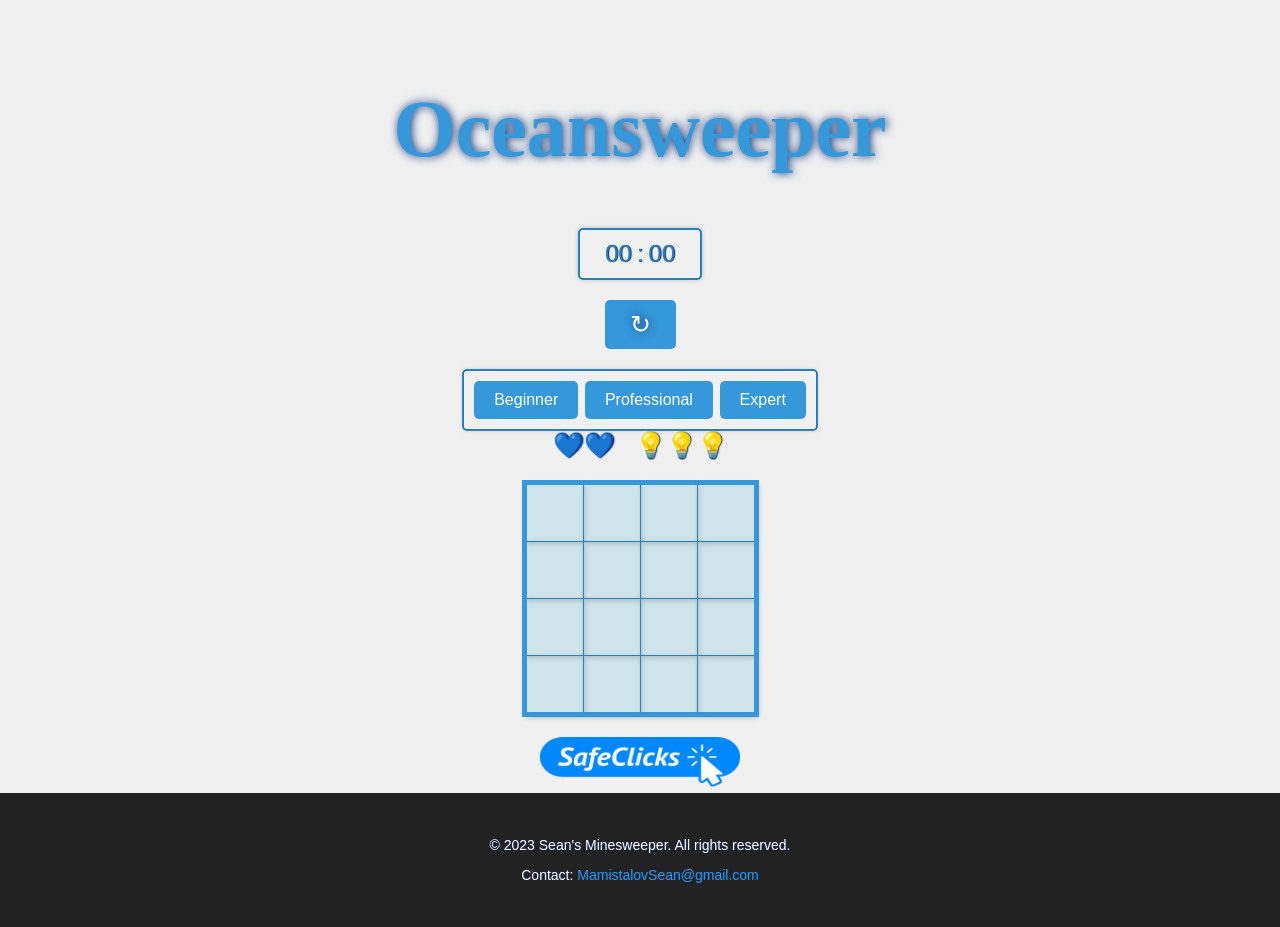
==== index.html @ a487496c "Update files" ====
<!DOCTYPE html>
<html lang="en">

<head>
  <meta charset="UTF-8" />
  <meta name="viewport" content="width=device-width, initial-scale=1.0" />
  <meta http-equiv="X-UA-Compatible" content="ie=edge" />
  <link rel="stylesheet" href="css/style.css" />
  <title>🌊💣 Oceansweeper 🌊💣</title>
  <link rel="icon" href="image/favicon.png" type="image/png" sizes="100x100">

</head>

<body class="opening" onload="init()">
  <!-- <h1>Oceansweeper</h1> -->

  <div class="timer-container">
    <h1>Oceansweeper</h1>

    <div class="timer">     
      <label id="minutes">00</label>:<label id="seconds">00</label>
    </div>

    <button class="restart-btn" onclick="restartButton()">↻</button>

    <div class="levels">
      <button class="firststage" onclick="changeLevel(this); init();">
        Beginner
      </button>
      <button class="secondstage" onclick="changeLevel(this); init();">
        Professional
      </button>
      <button class="thirdstage" onclick="changeLevel(this); init();">
        Expert
      </button>
    </div>

    <div class="clues">
      <div class="lives">❤️❤️❤️</div>
      <div class="hints" onclick="onHintClick()">💡💡💡</div>
    </div>

    <table>
      <tbody class="board"></tbody>
    </table>
    <div class="safe-click">
      <img onclick="safeMode()" class="safeclick-img" src="css/safeclick.png" alt="safeclick">
  </div>
    <footer>
      <div class="footer-content">
        <p>&copy; 2023 Sean's Minesweeper. All rights reserved.</p>
        <p>Contact: <a href="mailto:MamistalovSean@gmail.com">MamistalovSean@gmail.com</a></p>
      </div>
    </footer>

    <script src="js/util.js"></script>
    <script src="js/main.js"></script>
    <script src="js/constants.js"></script>
    <script src="js/gVar.js"></script>
    <script src="js/render.js"></script>
    <script src="js/hint.js"></script>
    <script src="js/level.js"></script>
    <script src="js/mines.js"></script>
    <script src="js/clickmouse.js"></script>
    <script src="js/safe.js"></script>

  
</body>

</html>
---- css/style.css ----
h1 {
  padding-top: 10px;
  color: #3498db;
  text-align: center;
  font-family: "Oswald", serif;
  font-size: 80px;
  text-shadow: rgb(14, 48, 116) 1px 0 10px;
}

.opening {
  background-image: url("ocean.gif");
  background-position: center;
  background-repeat: no-repeat;
  background-size: cover;
  animation: playGif 3s linear forwards;
}

body {
  margin: 0;
  padding: 0;
  font-family: Arial, sans-serif;
  background-color: #f0f0f0;
  min-height: 100vh;
  display: flex;
  flex-direction: column;
}

table {
  margin: 20px auto;
  border-collapse: collapse;
  border: 5px solid #3498db;
}

td {
  width: 30px;
  height: 30px;
  text-align: center;
  transition: 0.5s;
  padding: 10px;
  border: 1px solid #ccc;
}

td:hover {
  cursor: pointer;
  background-color: lightblue;
}

.levels {
  display: inline-block;
  border: 2px solid #2980b9;
  background-color: #f0f0f0;
  justify-content: space-around;
  align-items: center;
  margin-top: 20px;
  padding: 10px;
  border-radius: 5px;
  box-shadow: 0 0 5px rgba(0, 0, 0, 0.1);
}

.levels button {
  padding: 10px 20px;
  border: none;
  border-radius: 5px;
  background-color: #3498db;
  color: white;
  font-size: 16px;
  cursor: pointer;
}

.levels button:hover {
  background-color: #2980b9;
}

/* header {
  background-color: #3498db; */
/* text-align: center;
   padding: 20px 0;
  margin-bottom: 20px; 
} */

/* footer {
  text-shadow: rgb(14, 48, 116) 1px 0 10px;
  display: inline-block;
  border: 2px solid #2980b9; 
  background-color: #3498db;
  text-align: center;
  font-family:'Franklin Gothic Medium', 'Arial Narrow', Arial, sans-serif;
  padding: 20px 0;
  color: white;
} */
footer {
  display: inl;
  flex-direction: column;
  align-items: center;
  justify-content: center;
  background-color: #222;
  color: #fff;
  padding: 30px 0;
  font-family: "Arial", sans-serif;
  font-size: 14px;
  text-align: center;
}

.footer-content a {
  color: #3498db;
  text-decoration: none;
  transition: color 0.3s ease-in-out;
}

.footer-content a:hover {
  color: #2980b9;
}

.restart-btn {
  text-shadow: rgb(14, 48, 116) 1px 0 10px;
  padding: 10px 25px;
  border: none;
  border-radius: 5px;
  background-color: #3498db;
  color: white;
  font-size: 25px;
  cursor: pointer;
  transition: background-color 0.3s ease;
  display: block;
  margin: 20px auto 0 auto;
}

.restart-btn:hover {
  background-color: #2980b9;
}

.clues {
  display: flex;
  justify-content: center;
  align-items: center;
}

.lives,
.hints {
  font-size: 25px;
  margin: 0 10px;
  cursor: pointer;
}

.timer-container {
  text-shadow: rgb(14, 48, 116) 1px 0 1px;
  text-align: center;
  justify-content: center;
  align-items: center;
  margin-top: 20px;
  font-size: 24px;
  color: #2980b9;
  flex-grow: 1;
}

.timer {
  display: inline-block;
  padding: 10px 20px;
  border: 2px solid #2980b9;
  border-radius: 5px;
  background-color: #f0f0f0;
  box-shadow: 0 0 5px rgba(0, 0, 0, 0.2);
}

.timer label {
  padding: 0 5px;
}

.cell {
  width: 40px;
  height: 40px;
  text-align: center;
  border: 1px solid #2980b9;
  background-color: rgba(173, 216, 230, 0.5);
  box-shadow: 2px 2px 5px rgba(0, 0, 0, 0.3);
}

.opened {
  background-color: lightblue;
  box-shadow: 2px 2px 5px rgba(0, 0, 0, 0.3);
}

.board td {
  padding: 8px;
}

.safeclick-img {
  width: 200px;
  height: 50px;
}
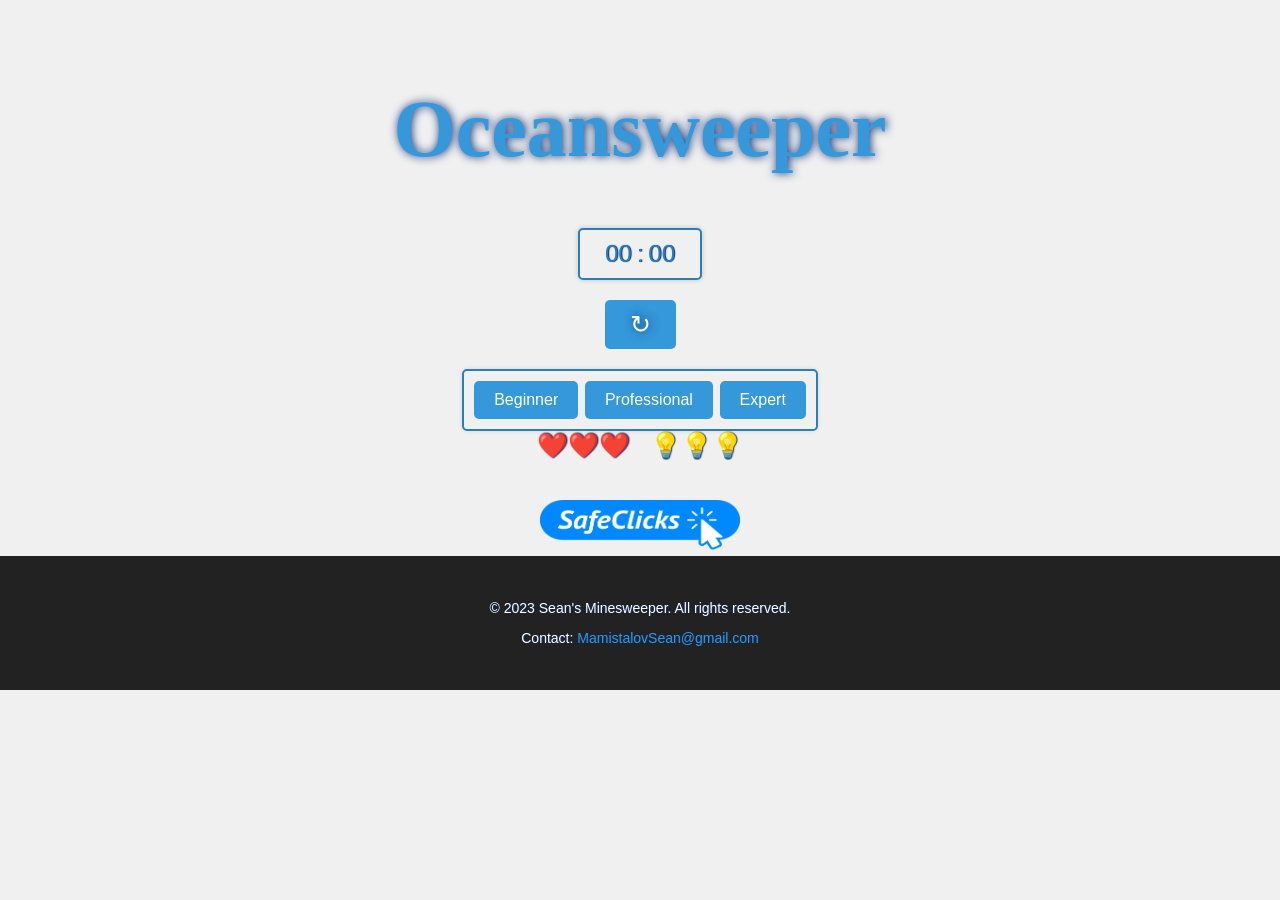
==== commit d549b1f6: "update" ====
--- a/index.html
+++ b/index.html
@@ -56,7 +56,7 @@
     <script src="js/util.js"></script>
     <script src="js/main.js"></script>
     <script src="js/constants.js"></script>
-    <script src="js/gVar.js"></script>
+    <script src="js/gvariables.js"></script>
     <script src="js/render.js"></script>
     <script src="js/hint.js"></script>
     <script src="js/level.js"></script>
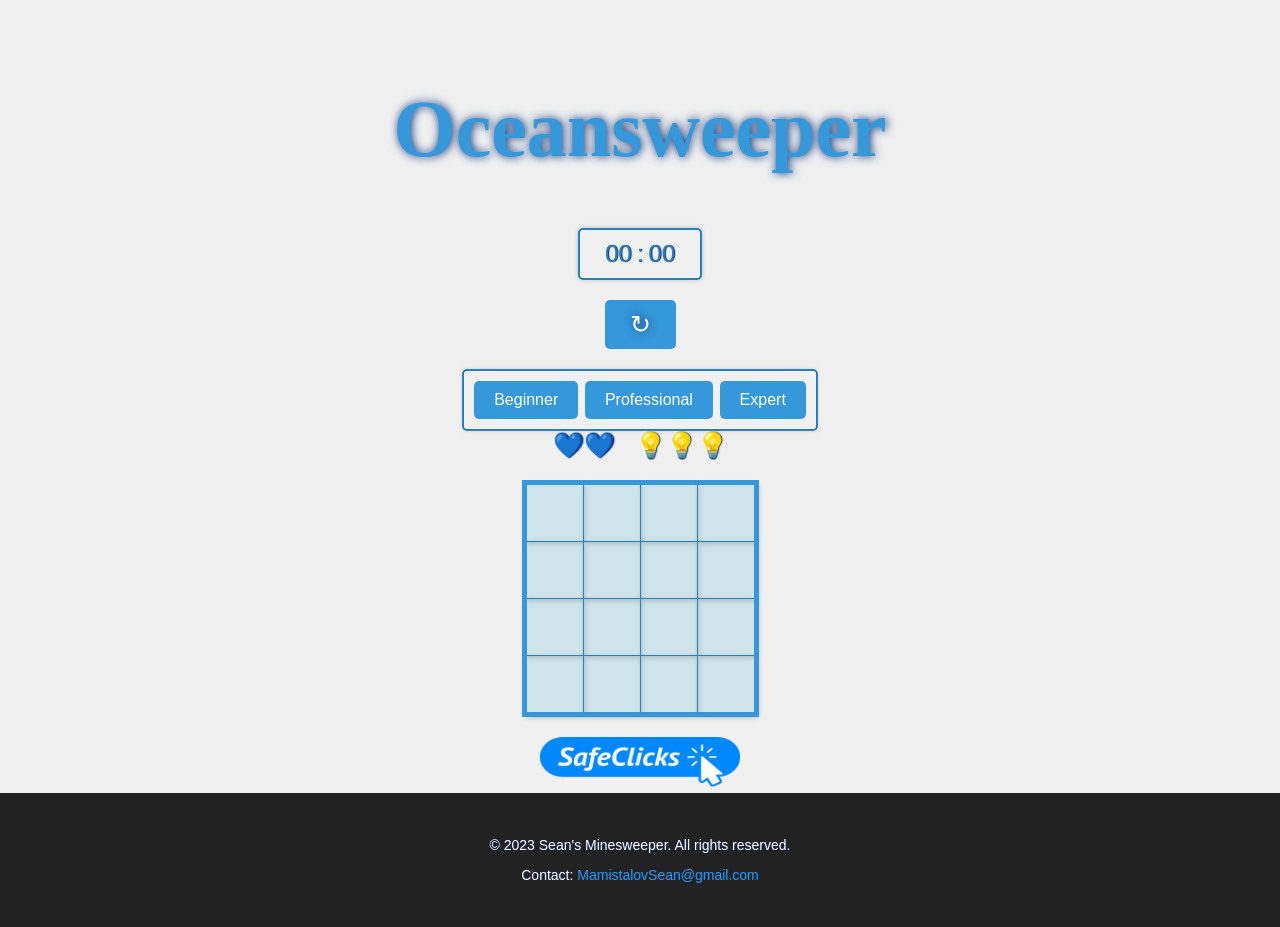
==== commit 9decd8a3: "Add files via upload" ====
--- a/index.html
+++ b/index.html
@@ -45,13 +45,11 @@
     </table>
     <div class="safe-click">
       <img onclick="safeMode()" class="safeclick-img" src="css/safeclick.png" alt="safeclick">
-  </div>
-    <footer>
-      <div class="footer-content">
-        <p>&copy; 2023 Sean's Minesweeper. All rights reserved.</p>
-        <p>Contact: <a href="mailto:MamistalovSean@gmail.com">MamistalovSean@gmail.com</a></p>
-      </div>
-    </footer>
+  <footer>
+    <div class="footer-content">
+      <p>&copy; 2023 Sean's Minesweeper. All rights reserved.</p>
+      <p>Contact: <a href="mailto:MamistalovSean@gmail.com">MamistalovSean@gmail.com</a></p>
+  </footer>
 
     <script src="js/util.js"></script>
     <script src="js/main.js"></script>
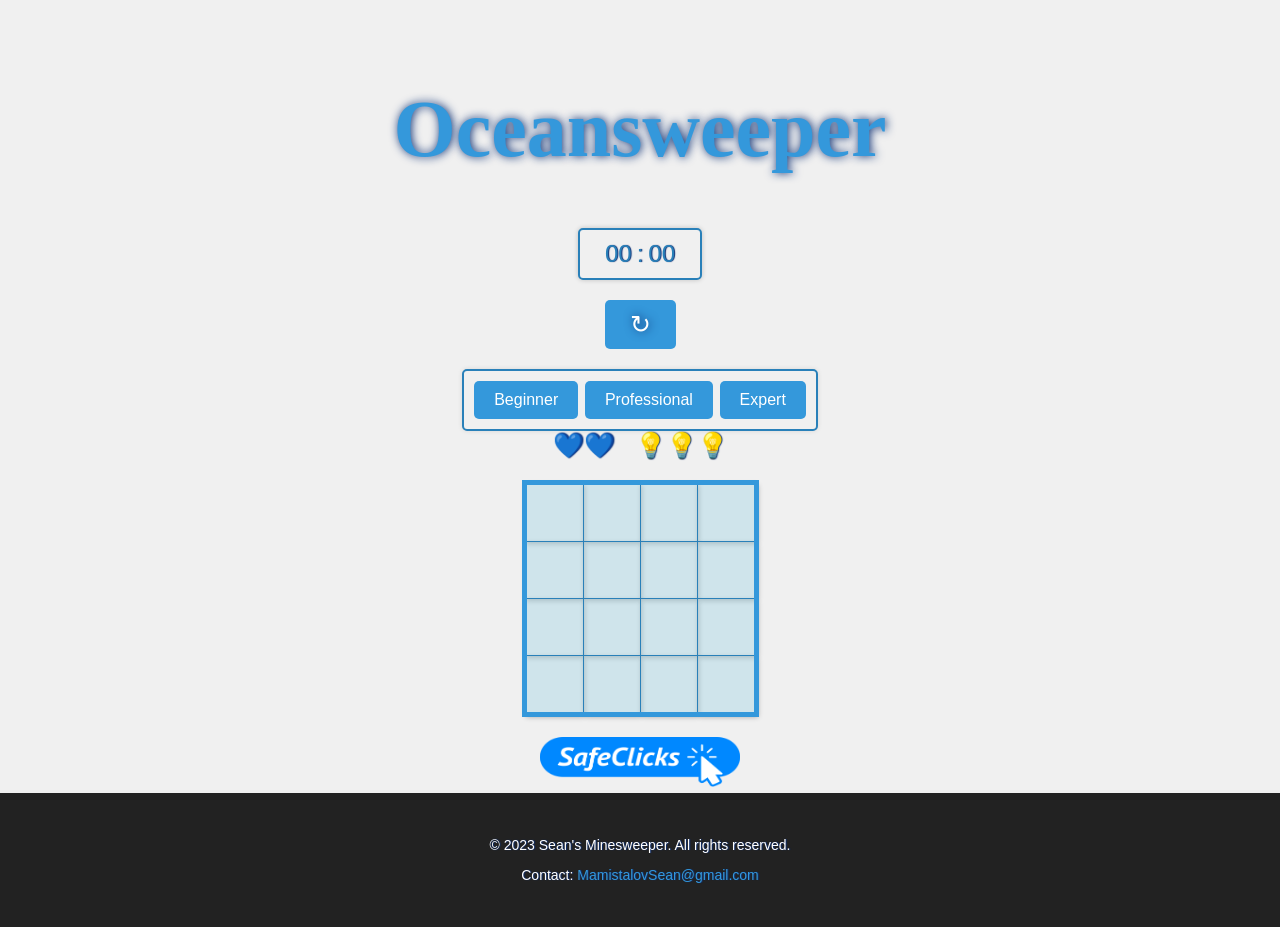
==== commit 1889d96a: "Final Project" ====
--- a/index.html
+++ b/index.html
@@ -13,11 +13,14 @@
 
 <body class="opening" onload="init()">
   <!-- <h1>Oceansweeper</h1> -->
-
+  <video autoplay muted loop id="background-video">
+    <source src="video/ocean.mp4" type="video/mp4">
+  </video>
+  
   <div class="timer-container">
     <h1>Oceansweeper</h1>
 
-    <div class="timer">     
+    <div class="timer">
       <label id="minutes">00</label>:<label id="seconds">00</label>
     </div>
 
@@ -45,24 +48,24 @@
     </table>
     <div class="safe-click">
       <img onclick="safeMode()" class="safeclick-img" src="css/safeclick.png" alt="safeclick">
-  <footer>
-    <div class="footer-content">
-      <p>&copy; 2023 Sean's Minesweeper. All rights reserved.</p>
-      <p>Contact: <a href="mailto:MamistalovSean@gmail.com">MamistalovSean@gmail.com</a></p>
-  </footer>
+      <footer>
+        <div class="footer-content">
+          <p>&copy; 2023 Sean's Minesweeper. All rights reserved.</p>
+          <p>Contact: <a href="mailto:MamistalovSean@gmail.com">MamistalovSean@gmail.com</a></p>
+      </footer>
 
-    <script src="js/util.js"></script>
-    <script src="js/main.js"></script>
-    <script src="js/constants.js"></script>
-    <script src="js/gvariables.js"></script>
-    <script src="js/render.js"></script>
-    <script src="js/hint.js"></script>
-    <script src="js/level.js"></script>
-    <script src="js/mines.js"></script>
-    <script src="js/clickmouse.js"></script>
-    <script src="js/safe.js"></script>
+      <script src="js/util.js"></script>
+      <script src="js/main.js"></script>
+      <script src="js/constants.js"></script>
+      <script src="js/gvariables.js"></script>
+      <script src="js/render.js"></script>
+      <script src="js/hint.js"></script>
+      <script src="js/level.js"></script>
+      <script src="js/mines.js"></script>
+      <script src="js/clickmouse.js"></script>
+      <script src="js/safe.js"></script>
 
-  
+
 </body>
 
 </html>
--- a/css/style.css
+++ b/css/style.css
@@ -7,22 +7,25 @@
   text-shadow: rgb(14, 48, 116) 1px 0 10px;
 }
 
-.opening {
-  background-image: url("ocean.gif");
-  background-position: center;
-  background-repeat: no-repeat;
-  background-size: cover;
-  animation: playGif 3s linear forwards;
-}
+  #background-video {
+    position: fixed;
+    right: 0;
+    bottom: 0;
+    min-width: 100%;
+    min-height: 100%;
+    z-index: -1;
+  }
+
 
 body {
   margin: 0;
   padding: 0;
   font-family: Arial, sans-serif;
   background-color: #f0f0f0;
-  min-height: 100vh;
+  min-height: 100 vh;
   display: flex;
   flex-direction: column;
+  min-height: 100vh;
 }
 
 table {
@@ -89,7 +92,7 @@
   color: white;
 } */
 footer {
-  display: inl;
+  display: flex;
   flex-direction: column;
   align-items: center;
   justify-content: center;
@@ -188,3 +191,7 @@
   width: 200px;
   height: 50px;
 }
+
+.safeclick-img:hover {
+  cursor: pointer;
+}
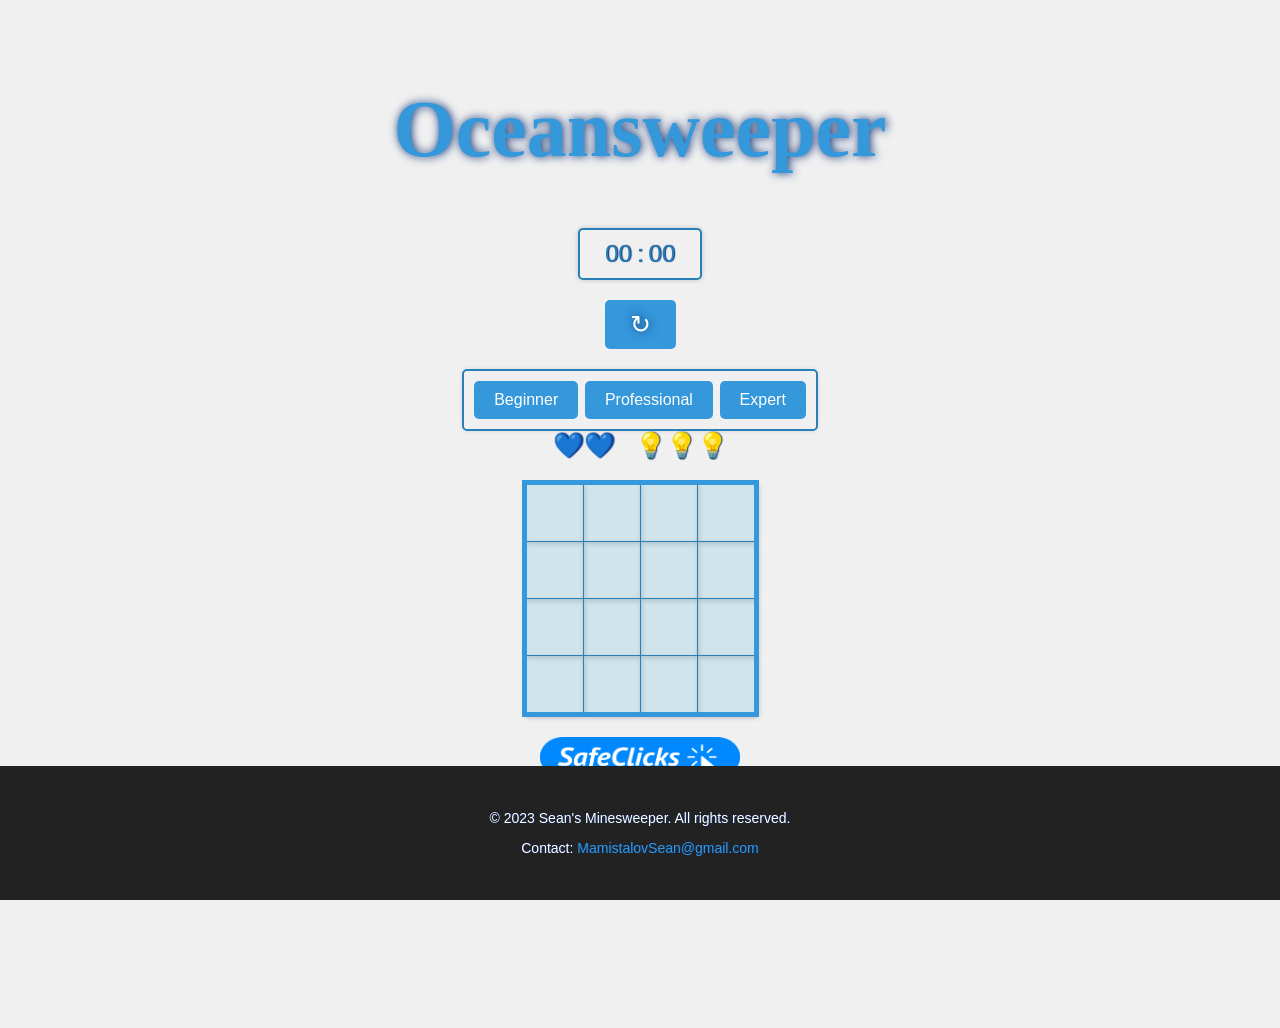
==== commit 22600a50: "Final Project" ====
--- a/index.html
+++ b/index.html
@@ -16,7 +16,7 @@
   <video autoplay muted loop id="background-video">
     <source src="video/ocean.mp4" type="video/mp4">
   </video>
-  
+
   <div class="timer-container">
     <h1>Oceansweeper</h1>
 
@@ -27,16 +27,17 @@
     <button class="restart-btn" onclick="restartButton()">↻</button>
 
     <div class="levels">
-      <button class="firststage" onclick="changeLevel(this); init();">
+      <button class="firststage" onclick="scrollToGameSection('Beginner'); changeLevel(this); init();">
         Beginner
       </button>
-      <button class="secondstage" onclick="changeLevel(this); init();">
+      <button class="secondstage" onclick="scrollToGameSection('Professional'); changeLevel(this); init();">
         Professional
       </button>
-      <button class="thirdstage" onclick="changeLevel(this); init();">
+      <button class="thirdstage" onclick="scrollToGameSection('Expert'); changeLevel(this); init();">
         Expert
       </button>
     </div>
+
 
     <div class="clues">
       <div class="lives">❤️❤️❤️</div>
@@ -48,22 +49,24 @@
     </table>
     <div class="safe-click">
       <img onclick="safeMode()" class="safeclick-img" src="css/safeclick.png" alt="safeclick">
-      <footer>
-        <div class="footer-content">
-          <p>&copy; 2023 Sean's Minesweeper. All rights reserved.</p>
-          <p>Contact: <a href="mailto:MamistalovSean@gmail.com">MamistalovSean@gmail.com</a></p>
-      </footer>
+    </div>
+    <footer>
+      <div class="footer-content">
+        <p>&copy; 2023 Sean's Minesweeper. All rights reserved.</p>
+        <p>Contact: <a href="mailto:MamistalovSean@gmail.com">MamistalovSean@gmail.com</a></p>
+    </footer>
 
-      <script src="js/util.js"></script>
-      <script src="js/main.js"></script>
-      <script src="js/constants.js"></script>
-      <script src="js/gvariables.js"></script>
-      <script src="js/render.js"></script>
-      <script src="js/hint.js"></script>
-      <script src="js/level.js"></script>
-      <script src="js/mines.js"></script>
-      <script src="js/clickmouse.js"></script>
-      <script src="js/safe.js"></script>
+    <script src="js/util.js"></script>
+    <script src="js/main.js"></script>
+    <script src="js/constants.js"></script>
+    <script src="js/gvariables.js"></script>
+    <script src="js/render.js"></script>
+    <script src="js/hint.js"></script>
+    <script src="js/level.js"></script>
+    <script src="js/mines.js"></script>
+    <script src="js/clickmouse.js"></script>
+    <script src="js/safe.js"></script>
+    <script src="js/scrolldown.js"></script>
 
 
 </body>
--- a/css/style.css
+++ b/css/style.css
@@ -26,6 +26,7 @@
   display: flex;
   flex-direction: column;
   min-height: 100vh;
+  margin-bottom: 128px;
 }
 
 table {
@@ -81,17 +82,9 @@
   margin-bottom: 20px; 
 } */
 
-/* footer {
-  text-shadow: rgb(14, 48, 116) 1px 0 10px;
-  display: inline-block;
-  border: 2px solid #2980b9; 
-  background-color: #3498db;
-  text-align: center;
-  font-family:'Franklin Gothic Medium', 'Arial Narrow', Arial, sans-serif;
-  padding: 20px 0;
-  color: white;
-} */
+
 footer {
+  position: fixed;
   display: flex;
   flex-direction: column;
   align-items: center;
@@ -102,6 +95,8 @@
   font-family: "Arial", sans-serif;
   font-size: 14px;
   text-align: center;
+  bottom: 0;
+  width: 100%;
 }
 
 .footer-content a {
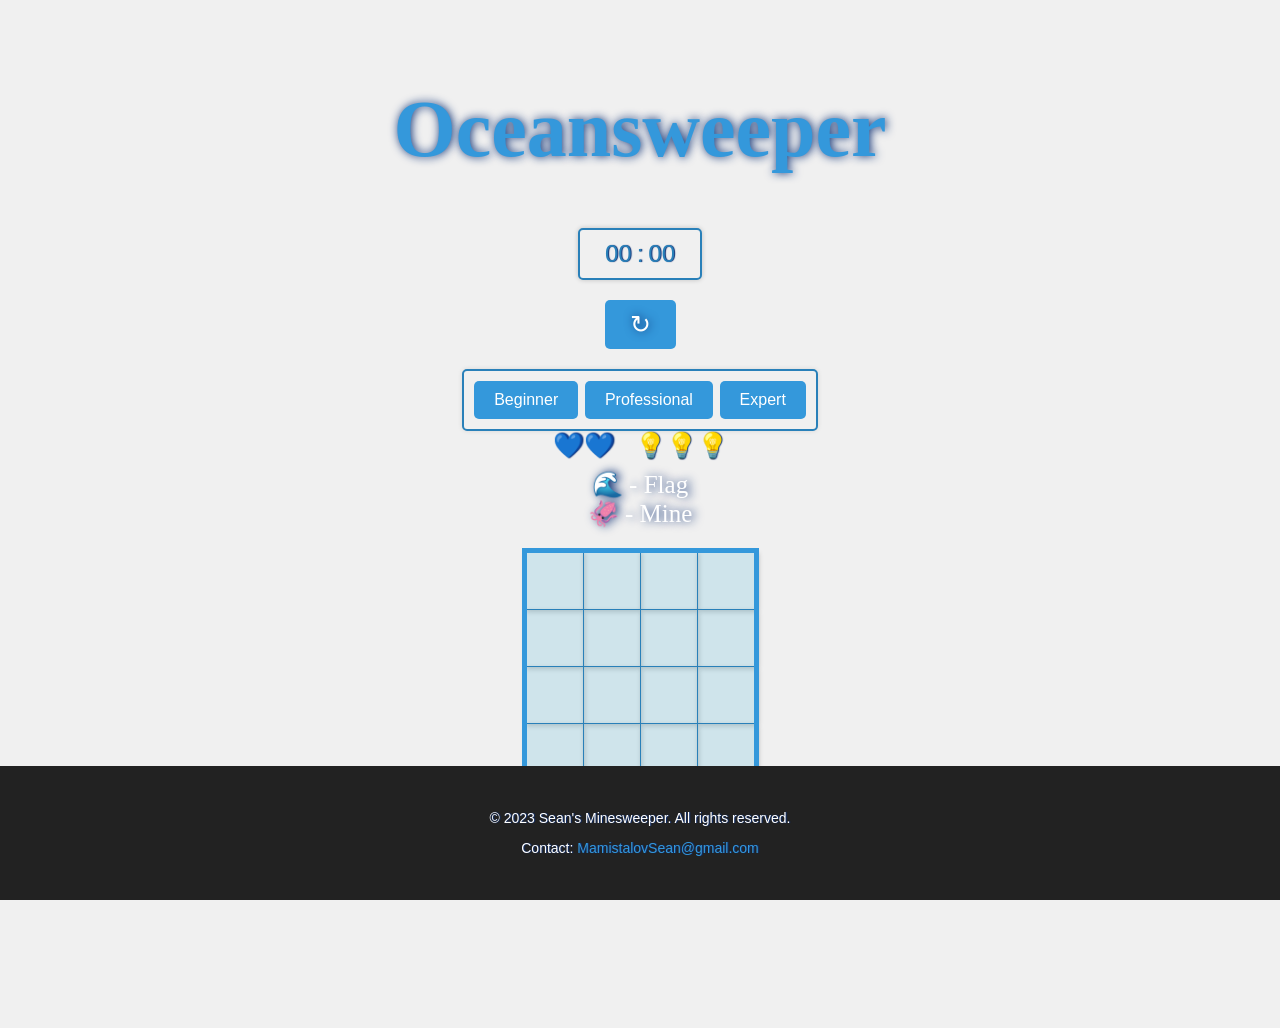
==== commit 79a39482: "Final Project" ====
--- a/index.html
+++ b/index.html
@@ -38,11 +38,15 @@
       </button>
     </div>
 
-
     <div class="clues">
       <div class="lives">❤️❤️❤️</div>
       <div class="hints" onclick="onHintClick()">💡💡💡</div>
-    </div>
+  </div>
+  <div class="descriptions">
+      <div class="flag-description">🌊 - Flag</div>
+      <div class="mine-description">🦑 - Mine</div>
+  </div>
+  
 
     <table>
       <tbody class="board"></tbody>
--- a/css/style.css
+++ b/css/style.css
@@ -190,3 +190,13 @@
 .safeclick-img:hover {
   cursor: pointer;
 }
+
+
+.descriptions {
+  padding-top: 10px;
+  color: white;
+  text-align: center;
+  font-family: "Oswald", serif;
+  font-size: 25px;
+  text-shadow: rgb(14, 48, 116) 3px 0 10px;
+}
